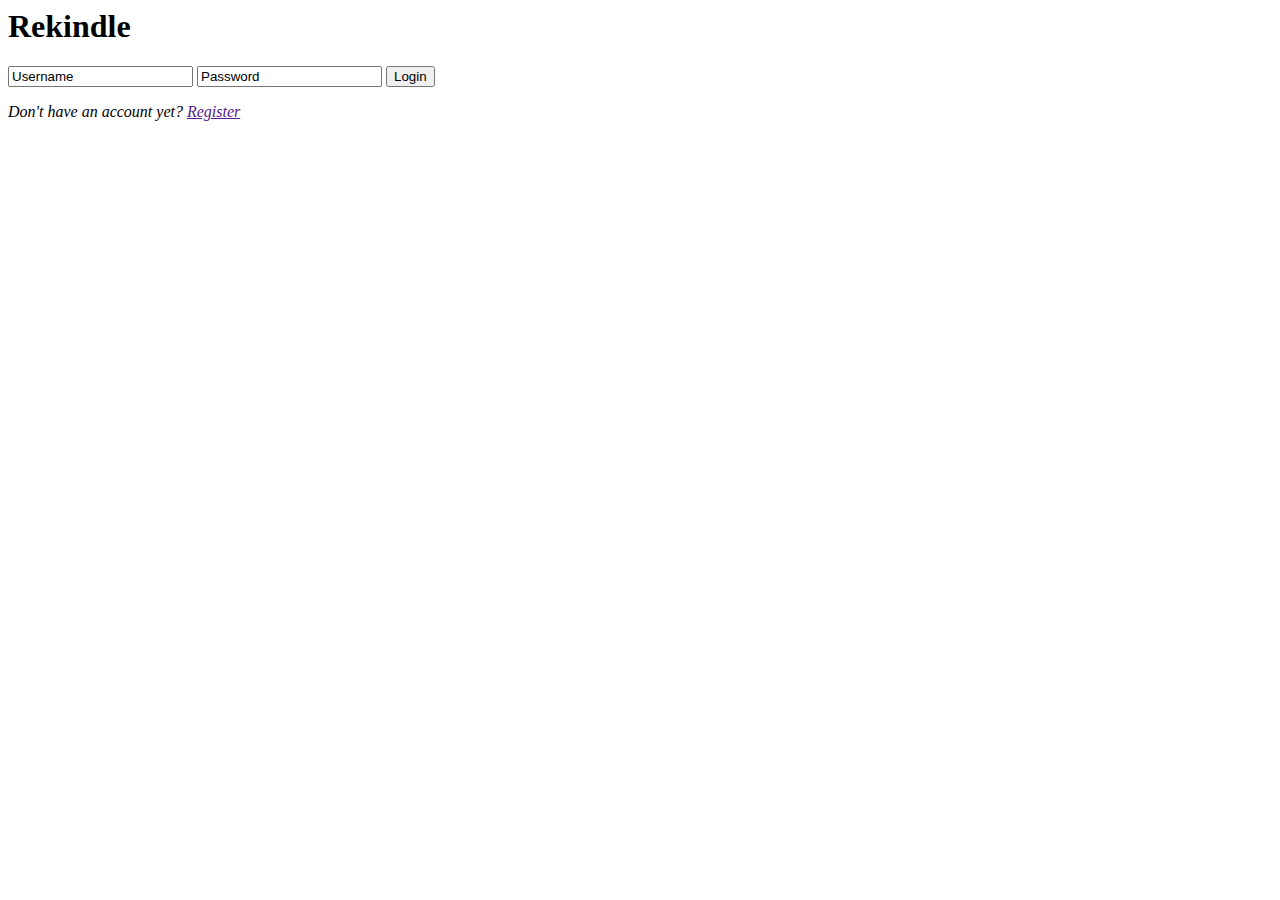
==== Login Page.html @ 6c306d97 "Add files via upload" ====
<html>

<head>
    <title>Login</title>
</head>

<body>
    <div id="screen">
        <h1 class="title">Rekindle</h1>
        <form>
            <input type="text" name="username" value="Username">
            <input type="text" name="password" value="Password">
            <a href="">
            <input type="submit" value="Login">
            </a>
        </form>
        <em>Don't have an account yet?</em>
        <a href="">
            <em>Register</em>
        </a>
    </div>
</body>
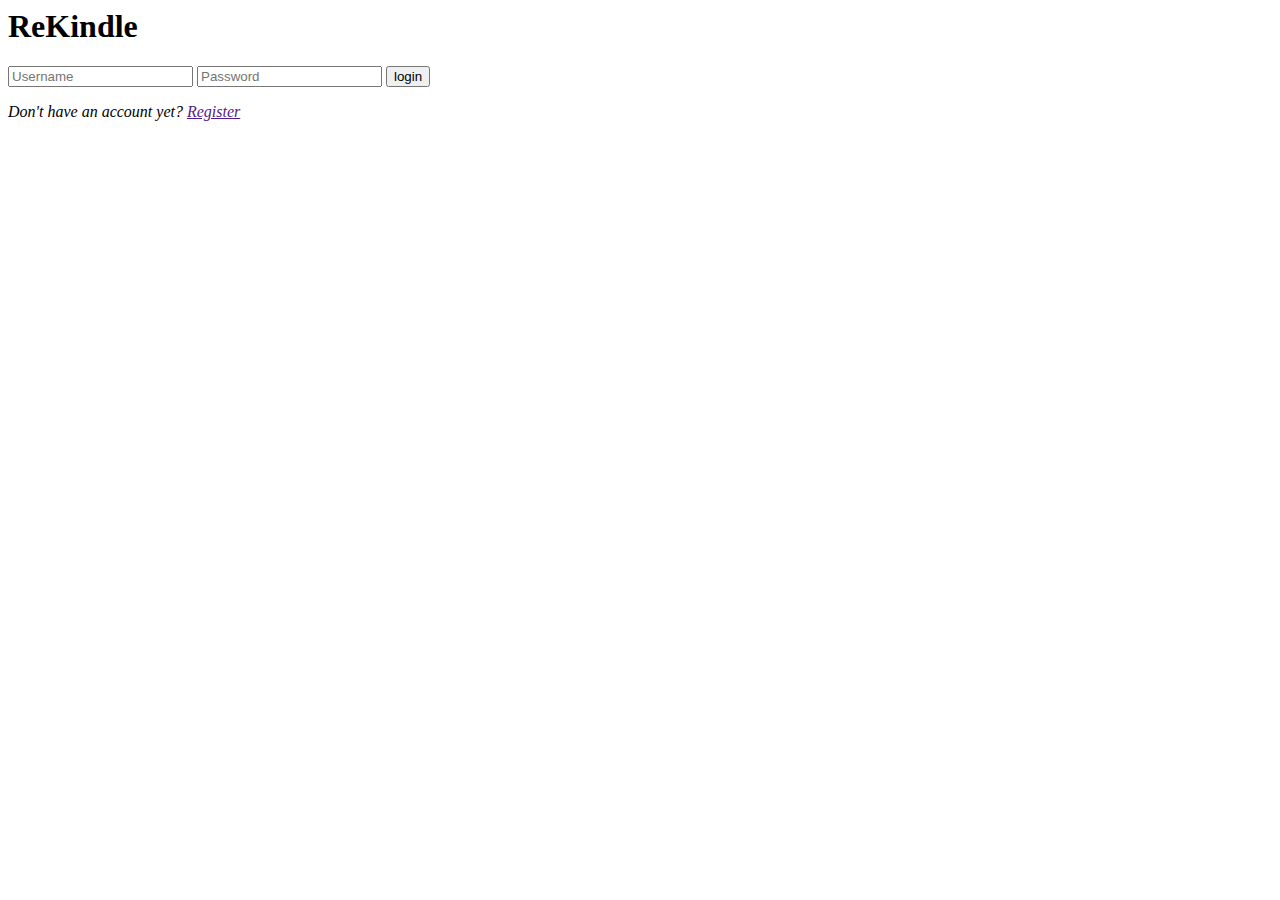
==== commit 02b84ee8: "Update Login Page.html" ====
--- a/Login Page.html
+++ b/Login Page.html
@@ -1,22 +1,23 @@
-<html>
-
-<head>
-    <title>Login</title>
-</head>
-
-<body>
-    <div id="screen">
-        <h1 class="title">Rekindle</h1>
-        <form>
-            <input type="text" name="username" value="Username">
-            <input type="text" name="password" value="Password">
-            <a href="">
-            <input type="submit" value="Login">
-            </a>
-        </form>
-        <em>Don't have an account yet?</em>
-        <a href="">
-            <em>Register</em>
-        </a>
-    </div>
-</body>+<html>
+
+<head>
+    <title>Login</title>
+    <link rel="stylesheet" type="text/css" href="Login Page.css">
+</head>
+
+<body>
+    <div id="screen">
+        <h1 class="title">ReKindle</h1>
+        <form>
+            <input type="text" name="username" placeholder="Username">
+            <input type="password" name="password" placeholder="Password">
+            <a href="Add Friend.html">
+                <input type="button" value="login"/>
+            </a>
+        </form>
+        <em>Don't have an account yet?</em>
+        <a href="">
+            <em>Register</em>
+        </a>
+    </div>
+</body>
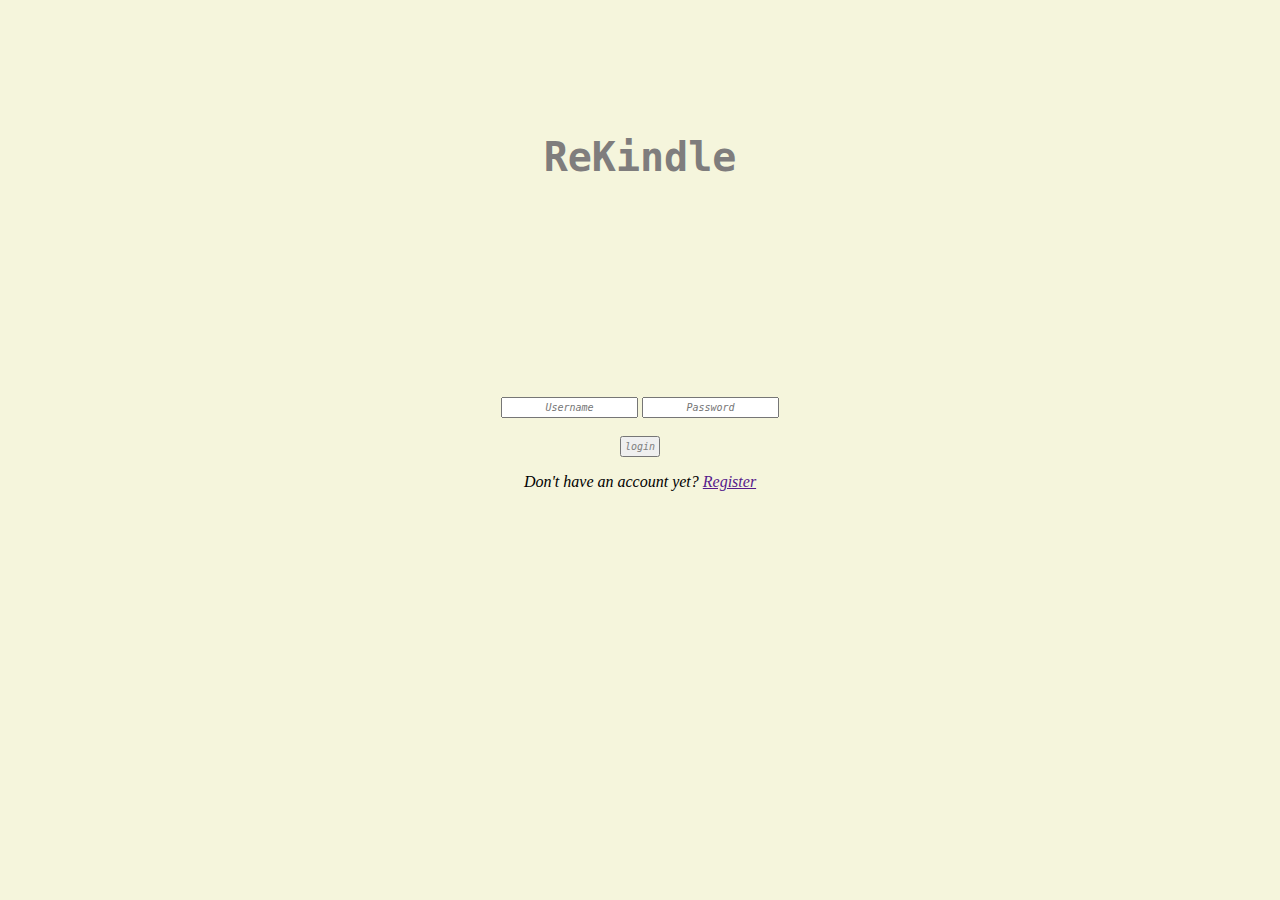
==== commit 377b1a52: "Update Login Page.html" ====
--- a/Login Page.html
+++ b/Login Page.html
@@ -11,6 +11,8 @@
         <form>
             <input type="text" name="username" placeholder="Username">
             <input type="password" name="password" placeholder="Password">
+            <br>
+            <br>
             <a href="Add Friend.html">
                 <input type="button" value="login"/>
             </a>
--- a/Login Page.css
+++ b/Login Page.css
@@ -0,0 +1,26 @@
+.title {
+    padding-top: 10%;
+    padding-bottom: 15%;
+    font-size: 40px;
+    font-family: monospace;
+    color: rgb(127, 125, 125);
+    background-color: beige;
+}
+
+body {
+    text-align: center;
+    background-color: beige;
+}
+
+form {
+    float: center;
+}
+
+input {
+    text-align: center;
+    font-style: italic;
+    color: grey;
+    font-size: 10px;
+    padding: 3px;
+    font-family: monospace;
+}
